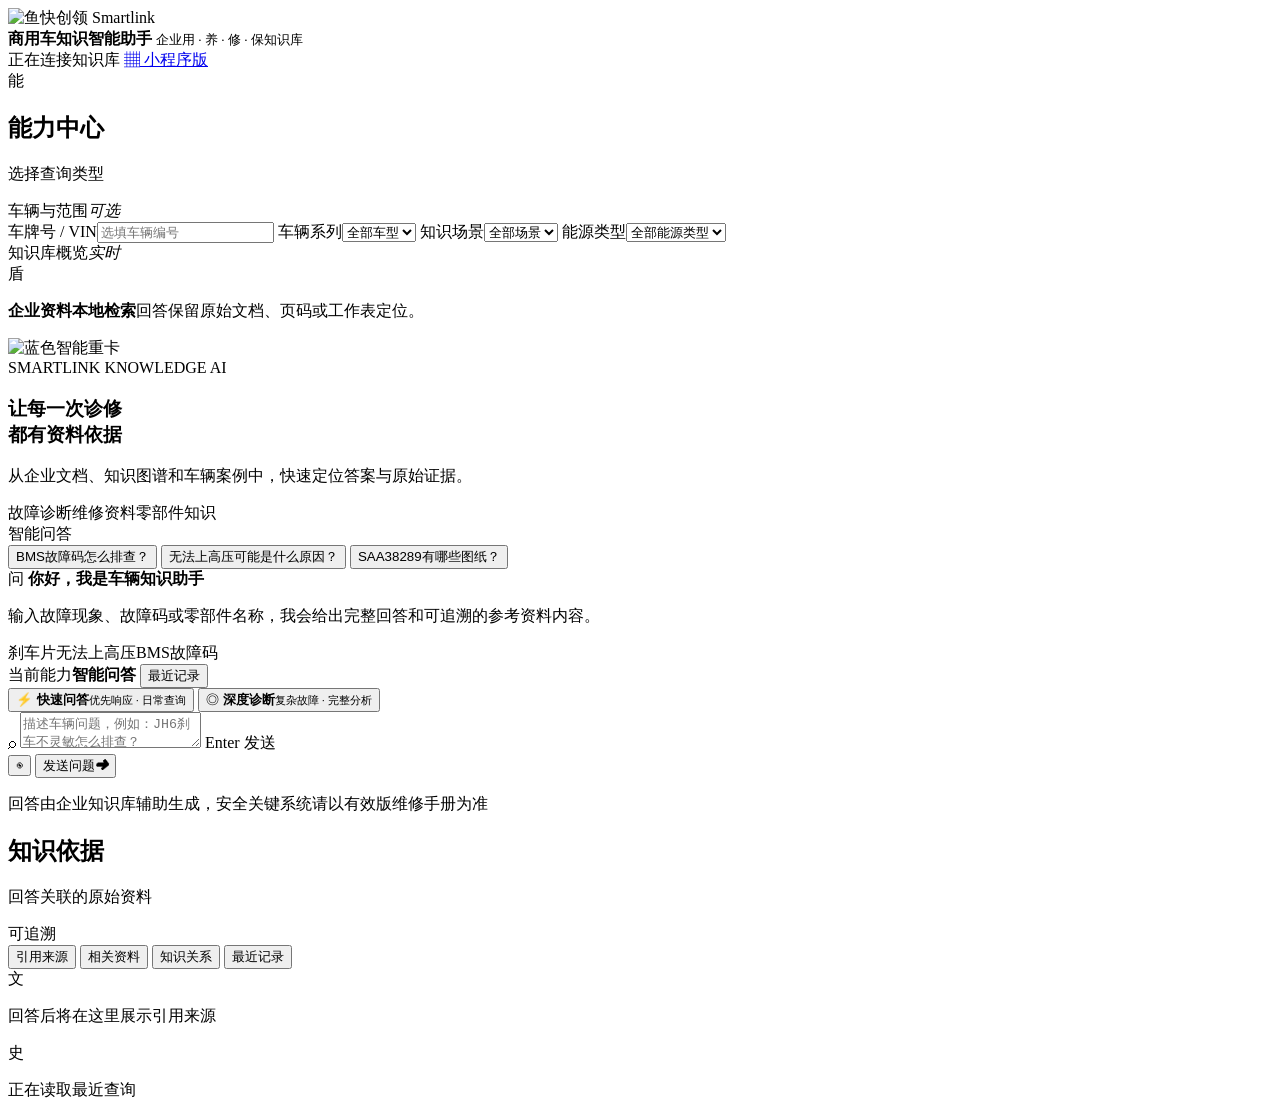
==== web/index.html @ 61e0cde7 "整理原版知识库与问答源码" ====
<!doctype html>
<html lang="zh-CN">
  <head>
    <meta charset="utf-8" />
    <meta name="viewport" content="width=device-width, initial-scale=1" />
    <meta name="theme-color" content="#082a5e" />
    <title>鱼快创领 · 商用车知识智能助手</title>
    <link rel="stylesheet" href="/style.css" />
  </head>
  <body>
    <header class="app-header">
      <div class="header-brand">
        <img src="/assets/smartlink-logo.png" alt="鱼快创领 Smartlink" />
        <span class="header-divider"></span>
        <div>
          <strong>商用车知识智能助手</strong>
          <small>企业用 · 养 · 修 · 保知识库</small>
        </div>
      </div>
      <div class="header-actions">
        <span id="health" class="status"><i></i>正在连接知识库</span>
        <a href="/mini/" class="mini-link"><span>▦</span> 小程序版</a>
      </div>
    </header>

    <main class="app-layout">
      <aside class="filter-panel panel">
        <div class="panel-heading">
          <div class="heading-icon">能</div>
          <div><h2>能力中心</h2><p>选择查询类型</p></div>
        </div>
        <nav id="capabilityMenu" class="capability-menu" aria-label="查询能力"></nav>
        <div class="filter-divider-line"></div>
        <div class="section-label"><span>车辆与范围</span><i>可选</i></div>
        <div class="filter-fields">
          <label><span>车牌号 / VIN</span><input id="vehicleId" placeholder="选填车辆编号" /></label>
          <label><span>车辆系列</span><select id="vehicleSeries"><option value="">全部车型</option></select></label>
          <label><span>知识场景</span><select id="scene"><option value="">全部场景</option><option>用</option><option>养</option><option>修</option><option>保</option></select></label>
          <label><span>能源类型</span><select id="energyType"><option value="">全部能源类型</option><option>新能源</option><option>传统</option></select></label>
        </div>
        <div class="data-overview">
          <div class="section-label"><span>知识库概览</span><i>实时</i></div>
          <section class="stats" id="stats"></section>
        </div>
        <div class="local-note">
          <span>盾</span>
          <p><b>企业资料本地检索</b>回答保留原始文档、页码或工作表定位。</p>
        </div>
      </aside>

      <section class="workspace">
        <section class="hero-card">
          <img src="/assets/smart-truck-hero.jpg" alt="蓝色智能重卡" />
          <div class="hero-overlay"></div>
          <div class="hero-content">
            <span class="hero-eyebrow"><i></i> SMARTLINK KNOWLEDGE AI</span>
            <h1>让每一次诊修<br />都有资料依据</h1>
            <p>从企业文档、知识图谱和车辆案例中，快速定位答案与原始证据。</p>
            <div class="hero-tags"><span>故障诊断</span><span>维修资料</span><span>零部件知识</span></div>
          </div>
        </section>

        <div class="quick-row">
          <span id="activeIntentLabel" class="quick-label">智能问答</span>
          <div class="quick">
            <button>BMS故障码怎么排查？</button>
            <button>无法上高压可能是什么原因？</button>
            <button>SAA38289有哪些图纸？</button>
          </div>
        </div>

        <div id="conversation" class="conversation panel">
          <div class="empty">
            <span class="empty-icon">问</span>
            <strong>你好，我是车辆知识助手</strong>
            <p>输入故障现象、故障码或零部件名称，我会给出完整回答和可追溯的参考资料内容。</p>
            <div><span>刹车片</span><span>无法上高压</span><span>BMS故障码</span></div>
          </div>
        </div>

        <div class="ask-panel panel">
          <div class="query-context-line">
            <span>当前能力</span><b id="composerIntent">智能问答</b>
            <button id="historyButton" type="button">最近记录</button>
          </div>
          <div class="desktop-mode-switch" role="group" aria-label="回答模式">
            <button type="button" class="desktop-mode-option active" data-mode="fast">
              <span class="mode-icon">⚡</span>
              <span><b>快速问答</b><small>优先响应 · 日常查询</small></span>
              <i></i>
            </button>
            <button type="button" class="desktop-mode-option" data-mode="deep">
              <span class="mode-icon">◎</span>
              <span><b>深度诊断</b><small>复杂故障 · 完整分析</small></span>
              <i></i>
            </button>
          </div>
          <form id="askForm">
            <div class="question-field">
              <span class="question-icon">⌕</span>
              <textarea id="question" placeholder="描述车辆问题，例如：JH6刹车不灵敏怎么排查？" required></textarea>
              <span class="input-hint">Enter 发送</span>
            </div>
            <button id="voiceButton" class="voice-button" type="button" title="语音输入">◉</button>
            <button type="submit"><span>发送问题</span><i>➜</i></button>
          </form>
          <p class="answer-disclaimer">回答由企业知识库辅助生成，安全关键系统请以有效版维修手册为准</p>
        </div>
      </section>

      <aside class="evidence panel">
        <div class="evidence-heading">
          <div><h2>知识依据</h2><p>回答关联的原始资料</p></div>
          <span>可追溯</span>
        </div>
        <div class="tabs">
          <button class="active" data-tab="sources">引用来源</button>
          <button data-tab="attachments">相关资料</button>
          <button data-tab="triples">知识关系</button>
          <button data-tab="history">最近记录</button>
        </div>
        <div class="evidence-body">
          <div id="sources" class="tab-panel"><div class="aside-empty"><span>文</span><p>回答后将在这里展示引用来源</p></div></div>
          <div id="attachments" class="tab-panel hidden"></div>
          <div id="triples" class="tab-panel hidden"></div>
          <div id="history" class="tab-panel hidden"><div class="aside-empty"><span>史</span><p>正在读取最近查询</p></div></div>
        </div>
      </aside>
    </main>
    <script src="/app.js"></script>
  </body>
</html>
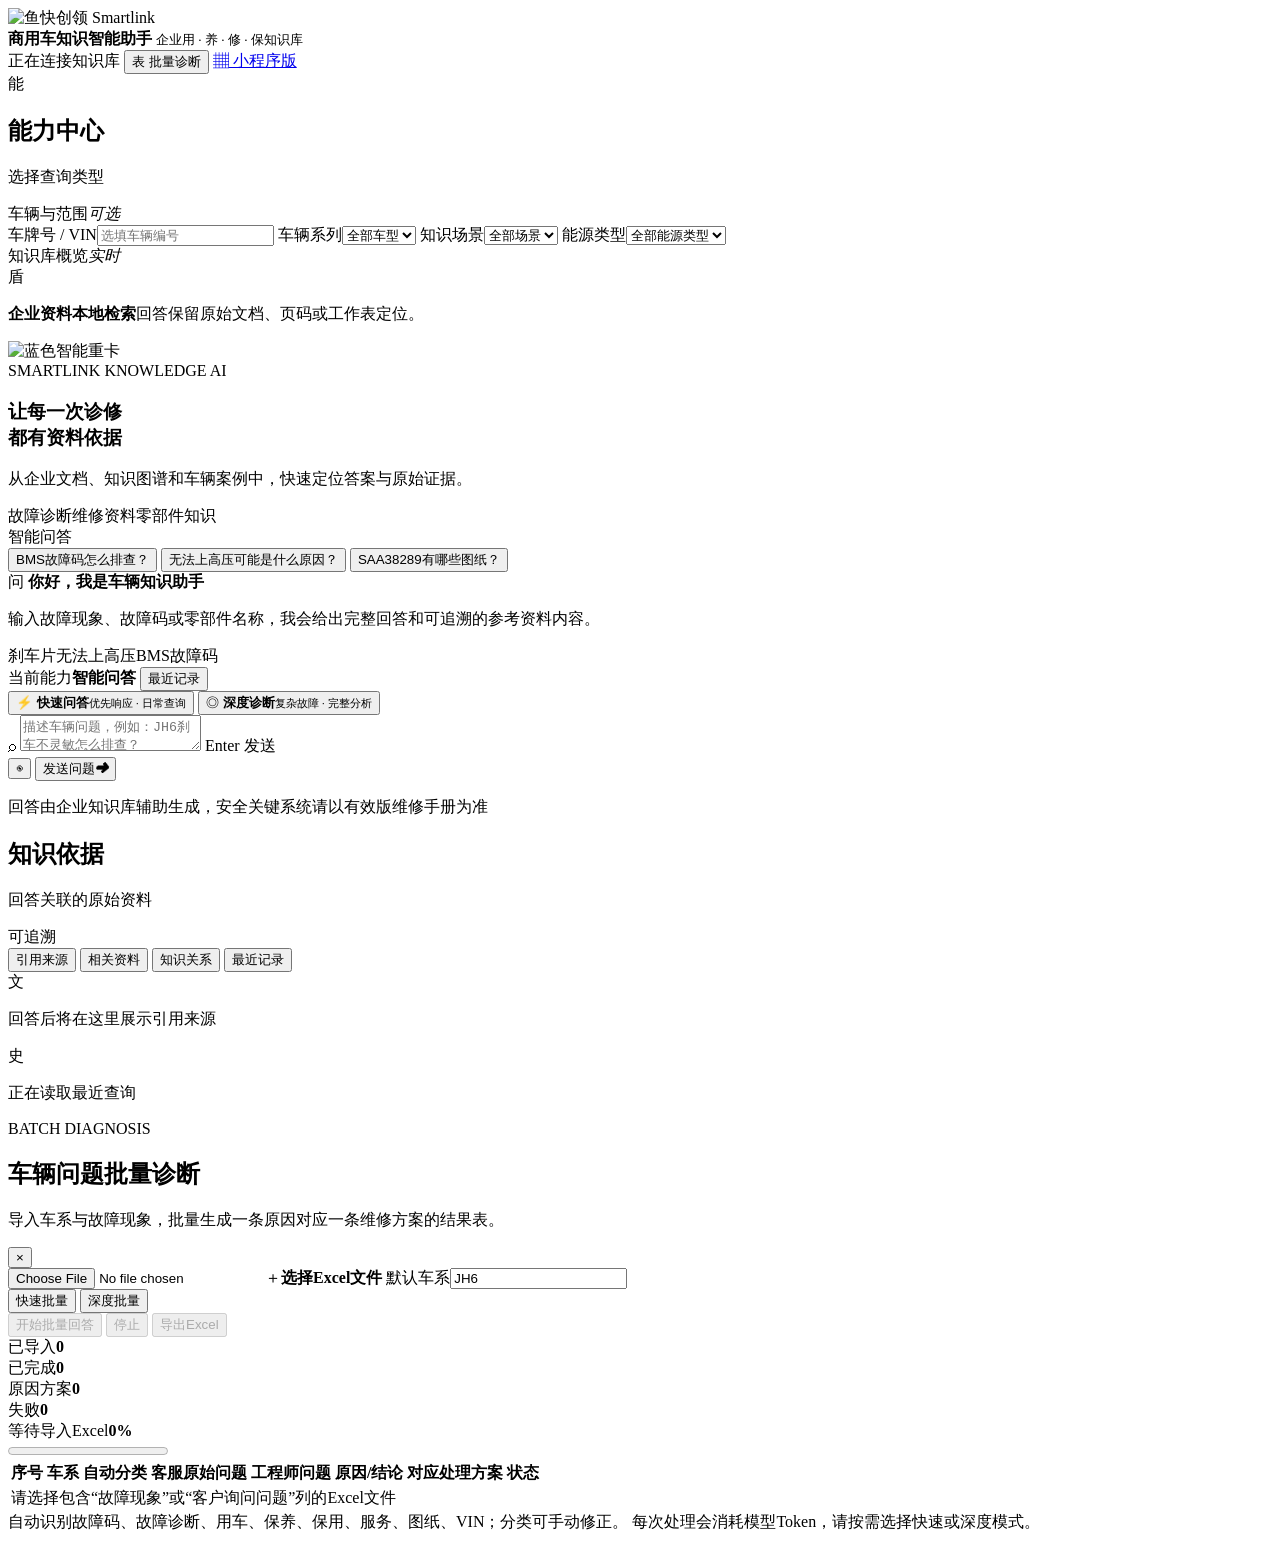
==== commit 4d2eb802: "完善批量工程师口吻诊断与模型配置" ====
--- a/web/index.html
+++ b/web/index.html
@@ -19,6 +19,7 @@
       </div>
       <div class="header-actions">
         <span id="health" class="status"><i></i>正在连接知识库</span>
+        <button id="batchButton" type="button" class="batch-entry"><span>表</span> 批量诊断</button>
         <a href="/mini/" class="mini-link"><span>▦</span> 小程序版</a>
       </div>
     </header>
@@ -127,6 +128,57 @@
         </div>
       </aside>
     </main>
+
+    <div id="batchModal" class="batch-modal hidden" role="dialog" aria-modal="true" aria-labelledby="batchTitle">
+      <div class="batch-backdrop" data-batch-close></div>
+      <section class="batch-dialog">
+        <header class="batch-header">
+          <div>
+            <span class="batch-kicker">BATCH DIAGNOSIS</span>
+            <h2 id="batchTitle">车辆问题批量诊断</h2>
+            <p>导入车系与故障现象，批量生成一条原因对应一条维修方案的结果表。</p>
+          </div>
+          <button id="batchCloseButton" type="button" class="batch-close" aria-label="关闭">×</button>
+        </header>
+
+        <div class="batch-toolbar">
+          <label class="batch-file-button">
+            <input id="batchFile" type="file" accept=".xlsx" />
+            <span>＋</span><b>选择Excel文件</b>
+          </label>
+          <label class="batch-default-series"><span>默认车系</span><input id="batchDefaultSeries" value="JH6" /></label>
+          <div class="batch-mode" role="group" aria-label="批量回答模式">
+            <button type="button" class="active" data-batch-mode="fast">快速批量</button>
+            <button type="button" data-batch-mode="deep">深度批量</button>
+          </div>
+          <button id="batchStartButton" type="button" class="batch-primary" disabled>开始批量回答</button>
+          <button id="batchStopButton" type="button" class="batch-secondary" disabled>停止</button>
+          <button id="batchExportButton" type="button" class="batch-export" disabled>导出Excel</button>
+        </div>
+
+        <div class="batch-summary">
+          <div><span>已导入</span><b id="batchTotal">0</b></div>
+          <div><span>已完成</span><b id="batchCompleted">0</b></div>
+          <div><span>原因方案</span><b id="batchPairCount">0</b></div>
+          <div><span>失败</span><b id="batchFailed">0</b></div>
+          <div class="batch-progress-wrap">
+            <div><span id="batchStatusText">等待导入Excel</span><b id="batchPercent">0%</b></div>
+            <progress id="batchProgress" max="100" value="0"></progress>
+          </div>
+        </div>
+
+        <div class="batch-table-wrap">
+          <table class="batch-table">
+            <thead><tr><th>序号</th><th>车系</th><th>自动分类</th><th>客服原始问题</th><th>工程师问题</th><th>原因/结论</th><th>对应处理方案</th><th>状态</th></tr></thead>
+            <tbody id="batchTableBody"><tr class="batch-empty-row"><td colspan="7">请选择包含“故障现象”或“客户询问问题”列的Excel文件</td></tr></tbody>
+          </table>
+        </div>
+        <footer class="batch-footer">
+          <span>自动识别故障码、故障诊断、用车、保养、保用、服务、图纸、VIN；分类可手动修正。</span>
+          <span>每次处理会消耗模型Token，请按需选择快速或深度模式。</span>
+        </footer>
+      </section>
+    </div>
     <script src="/app.js"></script>
   </body>
 </html>
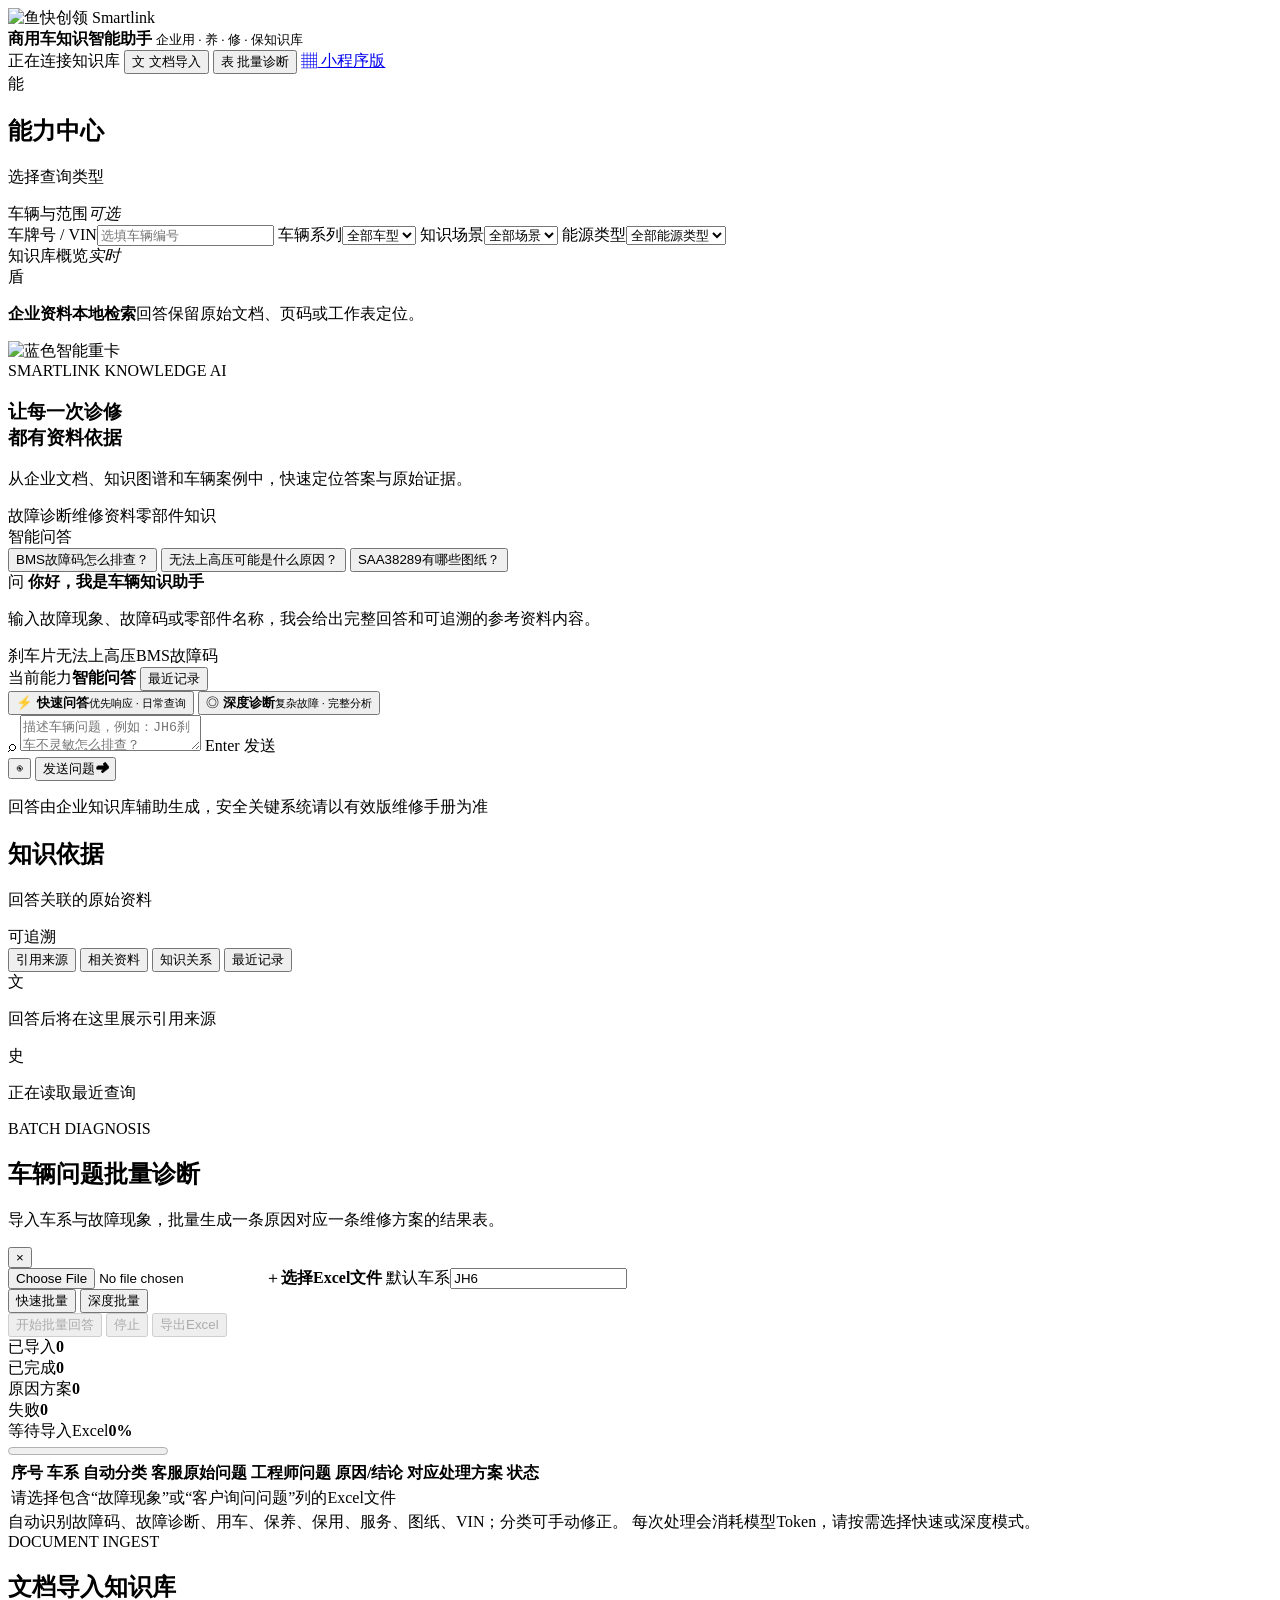
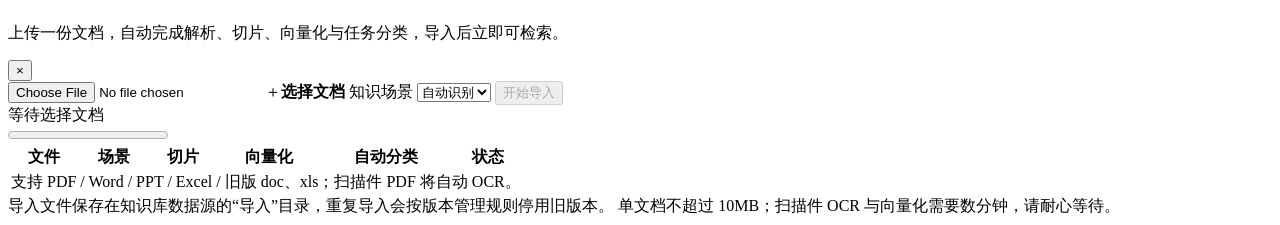
==== commit 66d005f4: "feat: 支持通过服务入口导入文档并自动向量化入库 - 新增 /api/import/document 接口：上传文档后自动完成解析（扫描件自动OCR）、切片、SQLite 入库、豆包向量化与任务分" ====
--- a/web/index.html
+++ b/web/index.html
@@ -19,6 +19,7 @@
       </div>
       <div class="header-actions">
         <span id="health" class="status"><i></i>正在连接知识库</span>
+        <button id="importDocButton" type="button" class="batch-entry"><span>文</span> 文档导入</button>
         <button id="batchButton" type="button" class="batch-entry"><span>表</span> 批量诊断</button>
         <a href="/mini/" class="mini-link"><span>▦</span> 小程序版</a>
       </div>
@@ -170,7 +171,7 @@
         <div class="batch-table-wrap">
           <table class="batch-table">
             <thead><tr><th>序号</th><th>车系</th><th>自动分类</th><th>客服原始问题</th><th>工程师问题</th><th>原因/结论</th><th>对应处理方案</th><th>状态</th></tr></thead>
-            <tbody id="batchTableBody"><tr class="batch-empty-row"><td colspan="7">请选择包含“故障现象”或“客户询问问题”列的Excel文件</td></tr></tbody>
+            <tbody id="batchTableBody"><tr class="batch-empty-row"><td colspan="8">请选择包含“故障现象”或“客户询问问题”列的Excel文件</td></tr></tbody>
           </table>
         </div>
         <footer class="batch-footer">
@@ -179,6 +180,58 @@
         </footer>
       </section>
     </div>
+    <div id="importDocModal" class="batch-modal hidden" role="dialog" aria-modal="true" aria-labelledby="importDocTitle">
+      <div class="batch-backdrop" data-import-doc-close></div>
+      <section class="batch-dialog import-doc-dialog">
+        <header class="batch-header">
+          <div>
+            <span class="batch-kicker">DOCUMENT INGEST</span>
+            <h2 id="importDocTitle">文档导入知识库</h2>
+            <p>上传一份文档，自动完成解析、切片、向量化与任务分类，导入后立即可检索。</p>
+          </div>
+          <button id="importDocCloseButton" type="button" class="batch-close" aria-label="关闭">×</button>
+        </header>
+
+        <div class="batch-toolbar">
+          <label class="batch-file-button">
+            <input id="importDocFile" type="file" accept=".pdf,.docx,.pptx,.xlsx,.doc,.xls" />
+            <span>＋</span><b>选择文档</b>
+          </label>
+          <label class="batch-default-series"><span>知识场景</span>
+            <select id="importDocScene">
+              <option value="">自动识别</option>
+              <option value="修">修</option>
+              <option value="用">用</option>
+              <option value="养">养</option>
+              <option value="保">保</option>
+              <option value="其他">其他</option>
+            </select>
+          </label>
+          <button id="importDocStartButton" type="button" class="batch-primary" disabled>开始导入</button>
+        </div>
+
+        <div class="batch-summary">
+          <div class="batch-progress-wrap">
+            <div><span id="importDocStatusText">等待选择文档</span></div>
+            <progress id="importDocProgress" max="100" value="0"></progress>
+          </div>
+        </div>
+
+        <div class="batch-table-wrap">
+          <table class="batch-table">
+            <thead><tr><th>文件</th><th>场景</th><th>切片</th><th>向量化</th><th>自动分类</th><th>状态</th></tr></thead>
+            <tbody id="importDocResultBody">
+              <tr class="batch-empty-row"><td colspan="6">支持 PDF / Word / PPT / Excel / 旧版 doc、xls；扫描件 PDF 将自动 OCR。</td></tr>
+            </tbody>
+          </table>
+        </div>
+        <footer class="batch-footer">
+          <span>导入文件保存在知识库数据源的“导入”目录，重复导入会按版本管理规则停用旧版本。</span>
+          <span>单文档不超过 10MB；扫描件 OCR 与向量化需要数分钟，请耐心等待。</span>
+        </footer>
+      </section>
+    </div>
+
     <script src="/app.js"></script>
   </body>
 </html>
